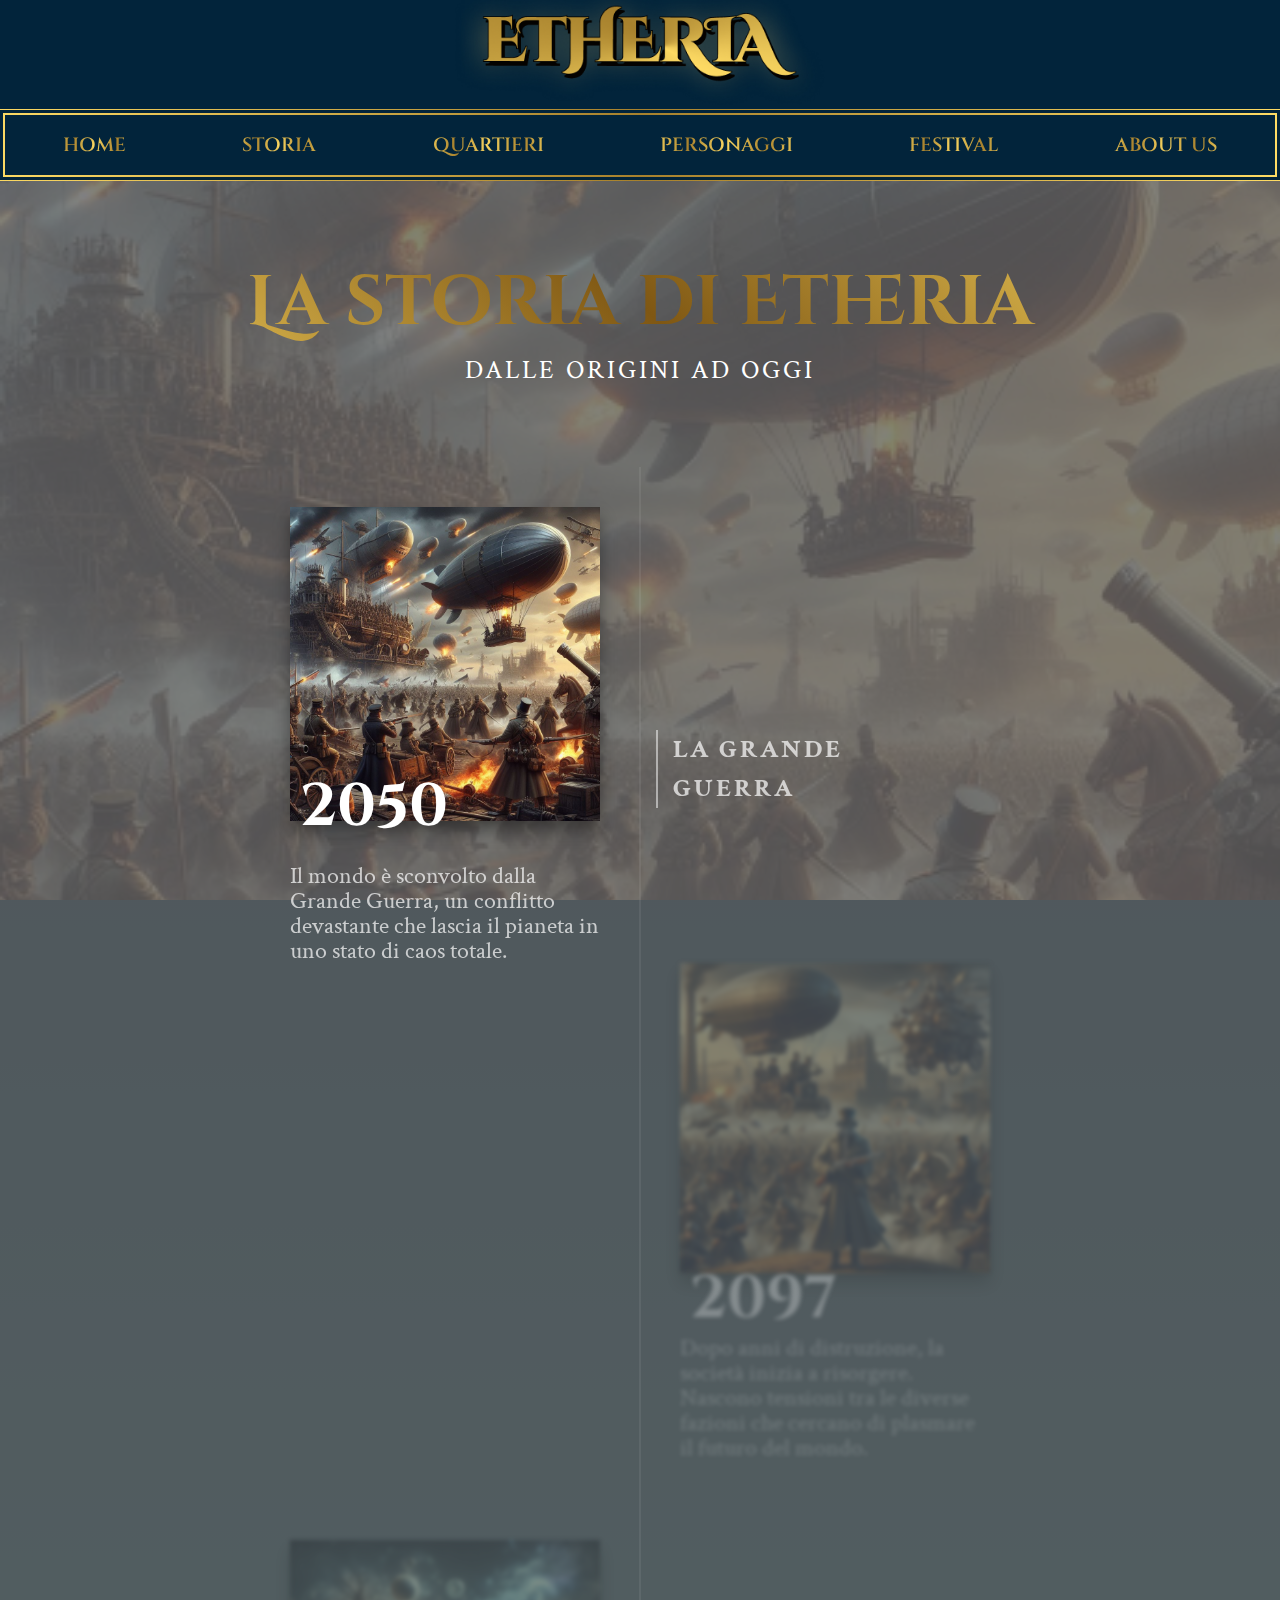
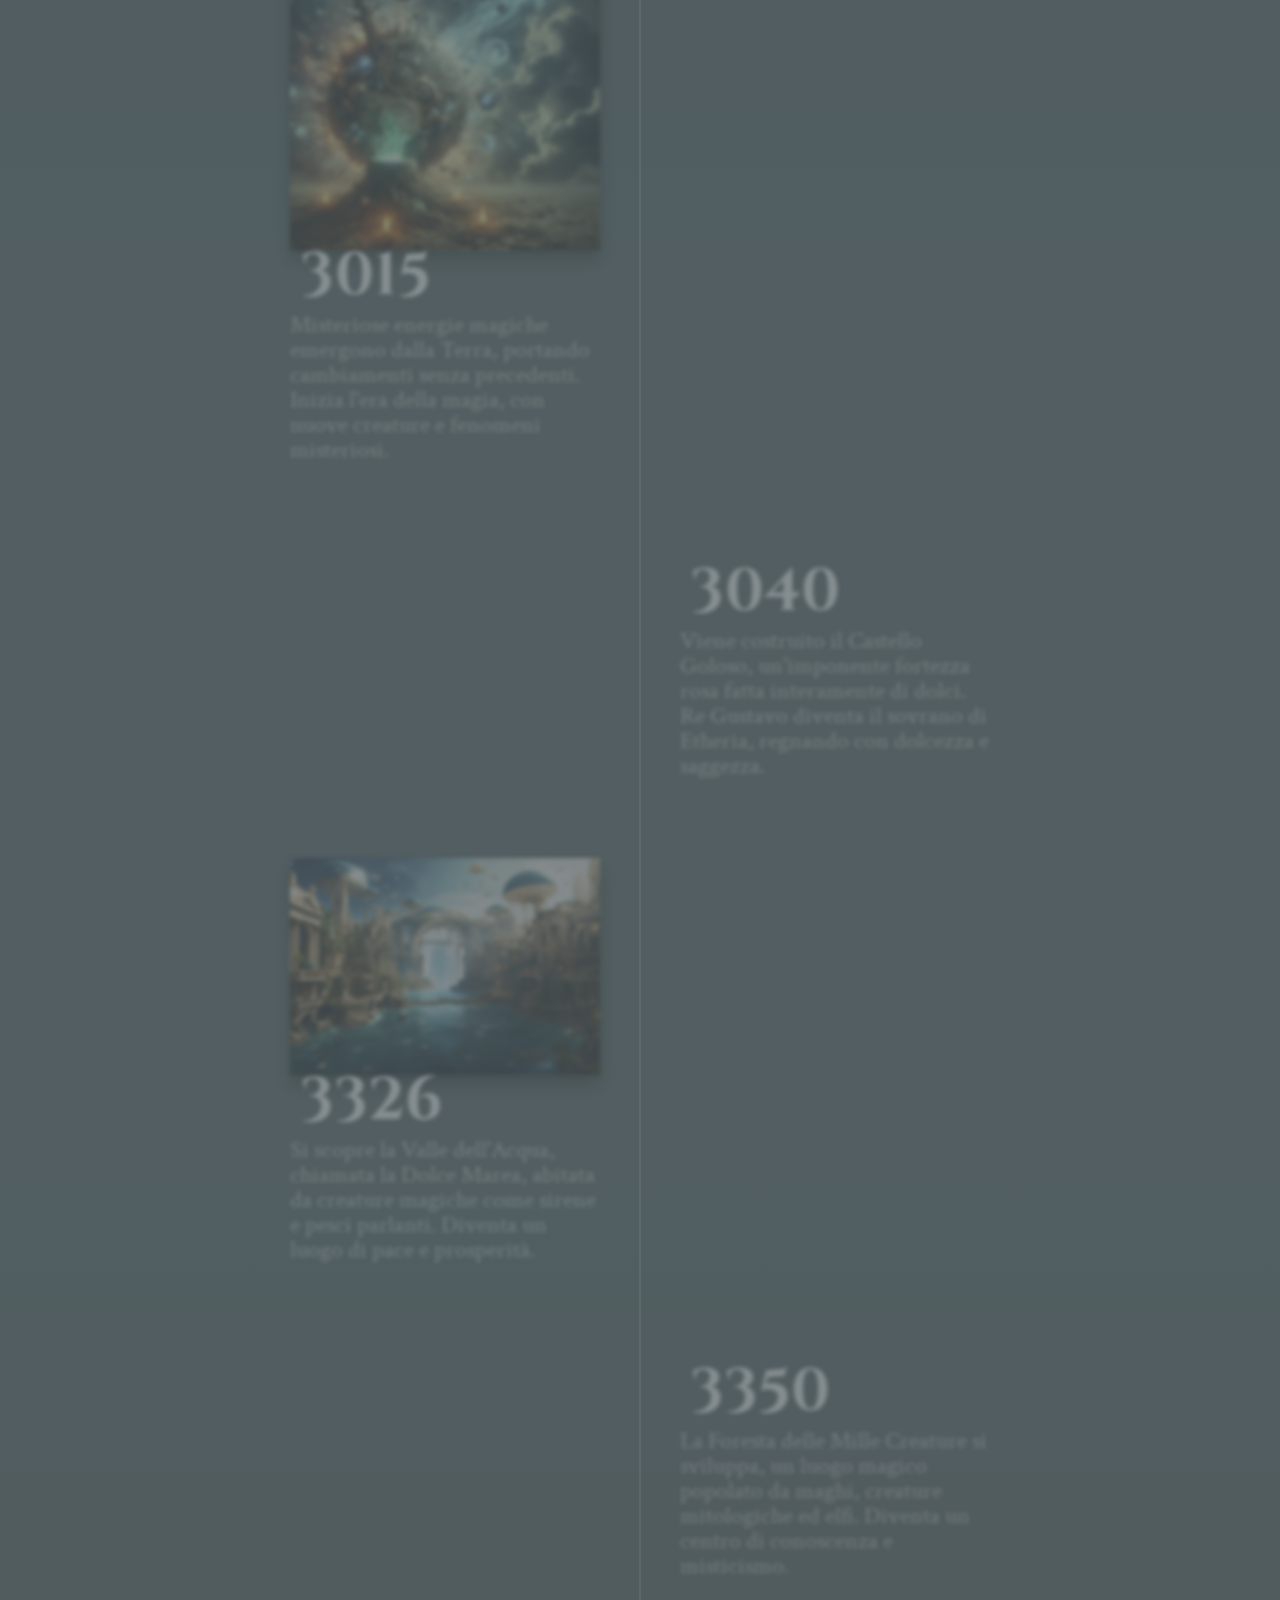
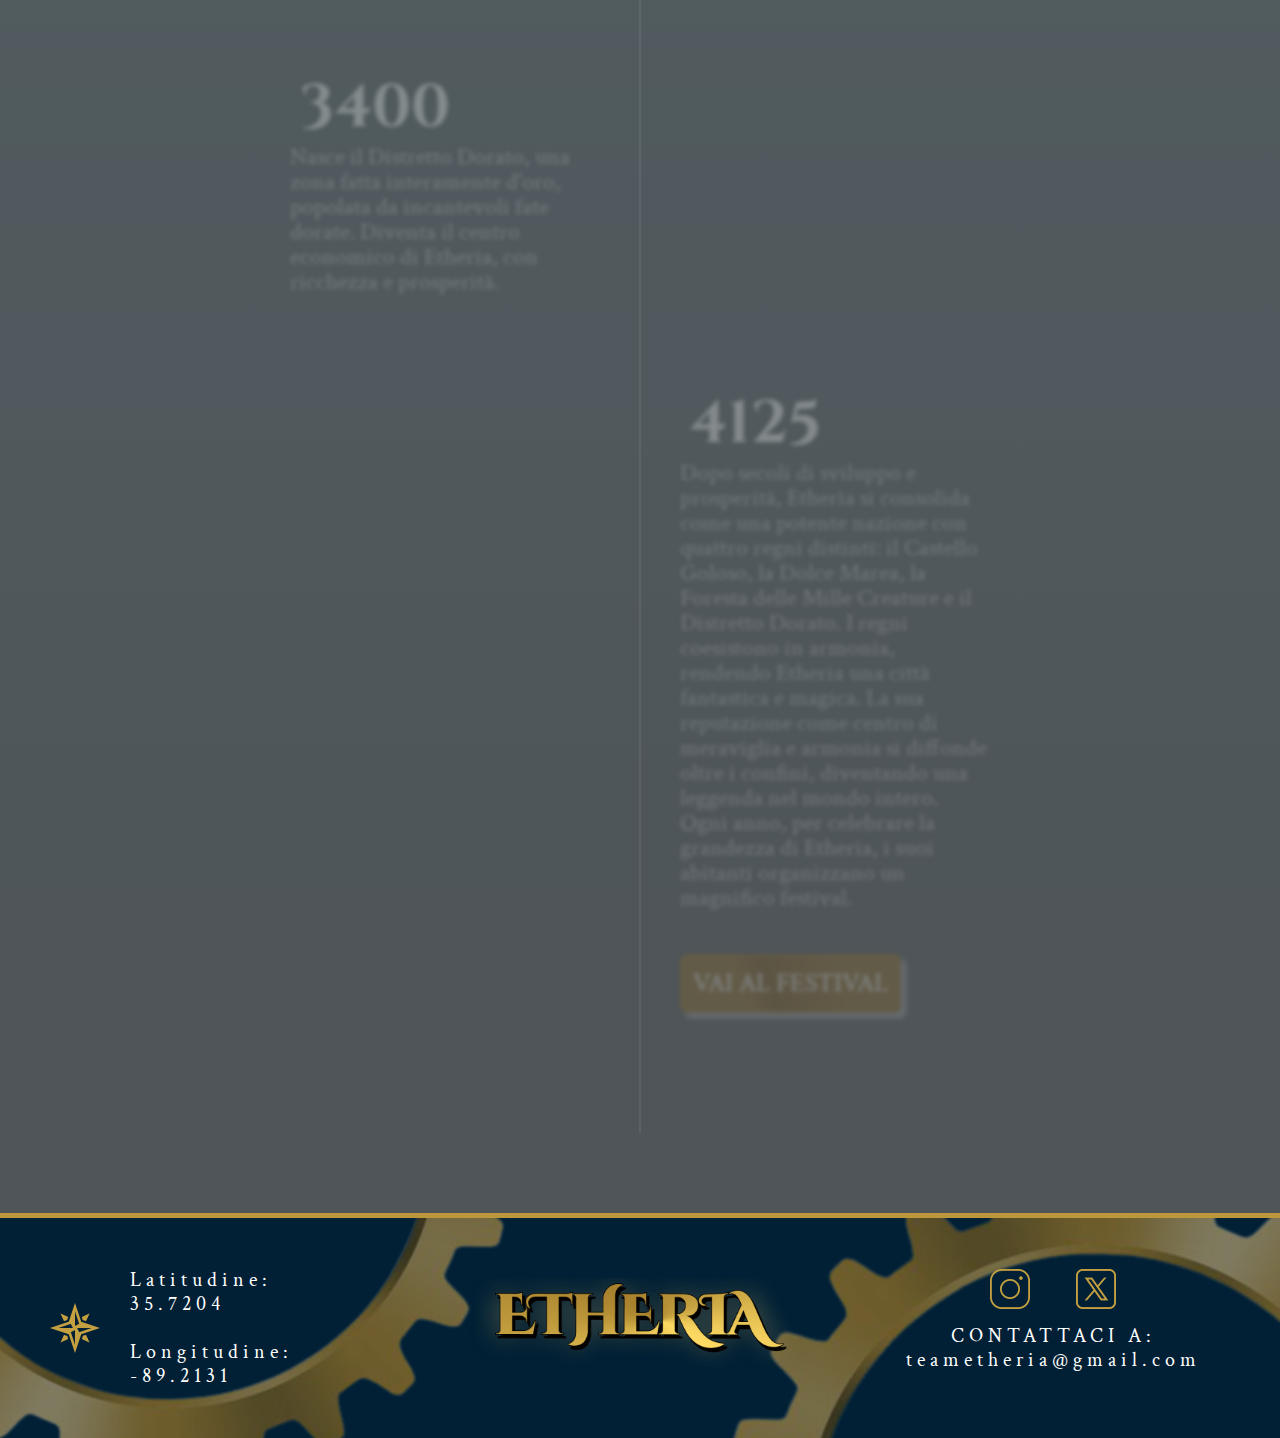
==== 2_storia/storia.html @ 47915394 "Add files via upload" ====
<!DOCTYPE html>
<html lang="it">
<head>
  <meta charset="utf-8" />
  <meta name="viewport" content="width=device-width, initial-scale=1" />
  <link rel="stylesheet" type="text/css" href="css.css" />
  <link rel="stylesheet" type="text/css" href="../general/css.css" />
  <link rel="preconnect" href="https://fonts.googleapis.com" />
  <link rel="preconnect" href="https://fonts.gstatic.com" crossorigin />
  <link
          href="https://fonts.googleapis.com/css2?family=Cinzel+Decorative:wght@400;700;900&family=Cinzel:wght@400..900&display=swap"
          rel="stylesheet"
  />
  <link
          href="https://fonts.googleapis.com/css2?family=Cinzel+Decorative:wght@400;700;900&display=swap"
          rel="stylesheet"
  />
  <style>
    @import url("https://fonts.googleapis.com/css2?family=Crimson+Text:ital,wght@0,400;0,600;0,700;1,400;1,600;1,700&display=swap");
  </style>
  <title>ETHERIA</title>

  <!-- Bootstrap CSS -->
  <link href="https://cdn.jsdelivr.net/npm/bootstrap@5.3.3/dist/css/bootstrap.min.css" rel="stylesheet" integrity="sha384-QWTKZyjpPEjISv5WaRU9OFeRpok6YctnYmDr5pNlyT2bRjXh0JMhjY6hW+ALEwIH" crossorigin="anonymous"/>
</head>


<body>

<!-- navbar -->

<a class="navbar-brand" id="logo1" href="../1_home/index.html">
  <img src="img/logo.png" class="centered-image" alt=""/></a>

<nav class="navbar sticky-top navbar-expand-lg">
  <a href="#"><img src="img/logo.png" id="logo2" class="centered-image" alt=""/></a>
  <button class="navbar-toggler" type="button" data-bs-toggle="collapse" data-bs-target="#navbarNavAltMarkup" aria-controls="navbarNavAltMarkup" aria-expanded="false" aria-label="Toggle navigation">
    <span class="navbar-toggler-icon"></span>
  </button>
  <div class="collapse navbar-links navbar-collapse" id="navbarNavAltMarkup">
    <div class="navbar-nav mt-2 mb-2">
      <a class="mx-auto px-2 nav-link" href="../1_home/index.html">HOME</a>
      <a class="mx-auto px-2 nav-link" href="#">STORIA</a>
      <a class="mx-auto px-2 nav-link" href="../3_quartieri/quartieri.html">QUARTIERI</a>
      <a class="mx-auto px-2 nav-link" href="../4_personaggi/personaggi.html">PERSONAGGI</a>
      <a class="mx-auto px-2 nav-link" href="../5_festival/festival.html">FESTIVAL</a>
      <a class="mx-auto px-2 nav-link" href="../6_contatti/contatti.html">ABOUT US</a>
    </div>
  </div>
</nav>


<div id="timeline-1" class="timeline-container">
  <div class="timeline-header">
    <h2 class="timeline-header__title"> La storia di Etheria</h2>
    <h3 class="timeline-header__subtitle"> DALLE ORIGINI AD OGGI</h3>
  </div>

  <div class="timeline">
    <div class="timeline-item" data-text="LA GRANDE GUERRA">
      <div class="timeline__content">
        <img class="timeline__img" src="img/1.png" alt="">
        <h2 class="timeline__content-title">2050</h2>
        <p class="timeline__content-desc"> Il mondo è sconvolto dalla Grande Guerra, un conflitto devastante che lascia il pianeta in uno stato di caos totale. </p>
      </div>
    </div>

    <div class="timeline-item">
      <div class="timeline__content">
        <img class="timeline__img" src="img/2.png" alt="">
        <h2 class="timeline__content-title"> 2097 </h2>
        <p class="timeline__content-desc"> Dopo anni di distruzione, la società inizia a risorgere. Nascono tensioni tra le diverse fazioni che cercano di plasmare il futuro del mondo.</p>
      </div>
    </div>

    <div class="timeline-item">
      <div class="timeline__content">
        <img class="timeline__img" src="img/3.png" alt="">
        <h2 class="timeline__content-title">3015</h2>
        <p class="timeline__content-desc"> Misteriose energie magiche emergono dalla Terra, portando cambiamenti senza precedenti. Inizia l'era della magia, con nuove creature e fenomeni misteriosi. </p>
      </div>
    </div>

    <div class="timeline-item" data-text="CASTELLO GOLOSO">
      <div class="timeline__content">
        <img class="timeline__img" src="img/5.png" alt="">
        <h2 class="timeline__content-title">3040</h2>
        <p class="timeline__content-desc"> Viene costruito il Castello Goloso, un'imponente fortezza rosa fatta interamente di dolci. Re Gustavo diventa il sovrano di Etheria, regnando con dolcezza e saggezza. </p>
      </div>
    </div>

    <div class="timeline-item" data-text="DOLCE MAREA">
      <div class="timeline__content">
        <img class="timeline__img" src="img/6.png" alt="">
        <h2 class="timeline__content-title">3326</h2>
        <p class="timeline__content-desc"> Si scopre la Valle dell'Acqua, chiamata la Dolce Marea, abitata da creature magiche come sirene e pesci parlanti. Diventa un luogo di pace e prosperità.</p>
      </div>
    </div>

    <div class="timeline-item" data-text="FORESTA DELLE MILLE CREATURE">
      <div class="timeline__content">
        <img class="timeline__img" src="img/7.png" alt="">
        <h2 class="timeline__content-title">3350</h2>
        <p class="timeline__content-desc"> La Foresta delle Mille Creature si sviluppa, un luogo magico popolato da maghi, creature mitologiche ed elfi. Diventa un centro di conoscenza e misticismo.</p>
      </div>
    </div>

    <div class="timeline-item" data-text="DISTRETTO DORATO">
      <div class="timeline__content">
        <img class="timeline__img" src="img/8.png" alt="">
        <h2 class="timeline__content-title">3400</h2>
        <p class="timeline__content-desc"> Nasce il Distretto Dorato, una zona fatta interamente d'oro, popolata da incantevoli fate dorate. Diventa il centro economico di Etheria, con ricchezza e prosperità.</p>
      </div>
    </div>

    <div class="timeline-item">
      <div class="timeline__content">
        <img class="timeline__img" src="img/9.png" alt="">
        <h2 class="timeline__content-title"> 4125</h2>
        <p class="timeline__content-desc"> Dopo secoli di sviluppo e prosperità, Etheria si consolida come una potente nazione con quattro regni distinti: il Castello Goloso, la Dolce Marea, la Foresta delle Mille Creature e il Distretto Dorato. I regni coesistono in armonia, rendendo Etheria una città fantastica e magica. La sua reputazione come centro di meraviglia e armonia si diffonde oltre i confini, diventando una leggenda nel mondo intero. Ogni anno, per celebrare la grandezza di Etheria, i suoi abitanti organizzano un magnifico festival.</p>
        <br>
        <button class="btn btn-primary" type="button">
          <span class="text"><a href="../5_festival/festival.html" style="text-decoration: none; color: white;"> VAI AL FESTIVAL </a></span>
        </button>
      </div>
    </div>

  </div>
</div>


<footer class="footer" style="margin-top: 0px">
  <img src="img/ingranaggio.svg" alt="" class="footer-ingranaggio" id="footer-ingranaggio1"/>
  <img src="img/ingranaggio.svg" alt="" class="footer-ingranaggio" id="footer-ingranaggio2"/>

  <div class="footer-side-left no-mobile">
    <img src="img/footerStar.png" alt="" id="footer_star" />
    <div>
      <div class="text footer-text">
        <span>Latitudine: <br/> 35.7204</span>
      </div>
      <br/>
      <div class="text footer-text">
        <span>Longitudine: <br/>-89.2131</span>
      </div>
    </div>
  </div>
  <img src="img/logo.png" id="logo-footer" class="centered-image" alt=""/>
  <div class="footer-side-right">
    <div class="top">
      <a href="https://www.instagram.com" target="_blank"><img src="img/instagramFooter.png" id="instagram_icon" alt=""/></a>
      <a href="https://twitter.com" target="_blank"><img src="img/xFooter.png" alt="" id="x_icon"/></a>
    </div>
    <div class="bottom text footer-text">
      <span>CONTATTACI A: <br/>teametheria@gmail.com</span>
    </div>
    <div class="bottom"></div>
  </div>
</footer>




<script src="js.js"></script>
<!-- Boostrap boundle with popper -->
<script src="https://cdn.jsdelivr.net/npm/bootstrap@5.3.3/dist/js/bootstrap.bundle.min.js"
        integrity="sha384-YvpcrYf0tY3lHB60NNkmXc5s9fDVZLESaAA55NDzOxhy9GkcIdslK1eN7N6jIeHz"
        crossorigin="anonymous"></script>

<script src="https://code.jquery.com/jquery-3.6.0.min.js"></script>
<script>
  (function($) {
    $.fn.timeline = function() {
      var selectors = {
        id: $(this),
        item: $(this).find(".timeline-item"),
        activeClass: "timeline-item--active",
        img: ".timeline__img"
      };
      selectors.item.eq(0).addClass(selectors.activeClass);
      selectors.id.css(
              "background-image",
              "url(" +
              selectors.item
                      .first()
                      .find(selectors.img)
                      .attr("src") +
              ")"
      );
      var itemLength = selectors.item.length;
      $(window).scroll(function() {
        var max, min;
        var pos = $(this).scrollTop();
        selectors.item.each(function(i) {
          min = $(this).offset().top;
          max = $(this).height() + $(this).offset().top;
          var that = $(this);
          if (i == itemLength - 2 && pos > min + $(this).height() / 2) {
            selectors.item.removeClass(selectors.activeClass);
            selectors.id.css(
                    "background-image",
                    "url(" +
                    selectors.item
                            .last()
                            .find(selectors.img)
                            .attr("src") +
                    ")"
            );
            selectors.item.last().addClass(selectors.activeClass);
          } else if (pos <= max - 40 && pos >= min) {
            selectors.id.css(
                    "background-image",
                    "url(" +
                    $(this)
                            .find(selectors.img)
                            .attr("src") +
                    ")"
            );
            selectors.item.removeClass(selectors.activeClass);
            $(this).addClass(selectors.activeClass);
          }
        });
      });

      // Aggiungiamo un controllo per dispositivi mobili
      function checkMobile() {
        if ($(window).width() <= 767) {
          selectors.item.css("width", "100%"); // Imposta la larghezza degli elementi al 100% su dispositivi mobili
        } else {
          selectors.item.css("width", ""); // Rimuove la larghezza impostata su dispositivi non mobili
        }
      }

      // Eseguiamo la funzione al caricamento della pagina e al ridimensionamento della finestra
      checkMobile();
      $(window).resize(checkMobile);
    };
  })(jQuery);

  $("#timeline-1").timeline();
</script>

</body>
</html>
---- 2_storia/css.css ----
/* Responsive */
@media only screen and (max-width: 767px) {
    .timeline {
        align-items: center; /* Centra i timeline-item verticalmente */
        padding-left: 3%;
        padding-right: 3%;
    }

    .timeline-item {
        width: 100%; /* Imposta la larghezza al 100% per occupare l'intero spazio */
        padding: 20px; /* Riduce il padding per adattarsi meglio ai dispositivi mobili */
        text-align: center; /* Centra il testo all'interno del timeline-item */
        margin-bottom: 5%;
    }

    .timeline-item:before {
        left: 50%; /* Posiziona il data-text al centro */
        transform: translateX(-50%); /* Sposta il data-text all'indietro del 50% della sua larghezza */
        top: auto; /* Rimuove il posizionamento in alto */
        display: none;
    }

    .timeline-item:nth-child(even):before {
        right: 50%; /* Posiziona il data-text al centro */
        left: auto; /* Rimuove il posizionamento a sinistra */
        transform: translateX(50%); /* Sposta il data-text all'indietro del 50% della sua larghezza */
    }
}

/* CSS for timeline */
.timeline {
    display: flex;
    margin: 0 auto;
    flex-wrap: wrap;
    flex-direction: column;
    max-width: 700px;
    position: relative;
}
.timeline__content-title {
    font-weight: bold;
    font-size: 60px;
    margin: -10px 0 0 0;
    transition: .4s;
    padding: 0 10px;
    box-sizing: border-box;
    font-family:"Cinzel";
    color: #fff;
}
.timeline__content-desc {
    margin: 0;
    font-size: 24px;
    box-sizing: border-box;
    color: rgba(255, 255, 255, 0.7);
    font-family: "Crimson Text";
    font-weight: normal;
    line-height: 25px;
}
.timeline:before {
    position: absolute;
    left: 50%;
    width: 2px;
    height: 100%;
    margin-left: -1px;
    content: "";
    background: rgba(255, 255, 255, 0.07);
}
.timeline-item {
    padding: 40px 0;
    opacity: 0.3;
    filter: blur(2px);
    transition: .5s;
    box-sizing: border-box;
    width: calc(50% - 40px);
    display: flex;
    position: relative;
    transform: translateY(-80px);
}
.timeline-item:before {
    content: attr(data-text);
    letter-spacing: 3px;
    width: 100%;
    position: absolute;
    color: rgba(255, 255, 255, 0.7);
    font-size: 26px;
    font-family: "Crimson Text";
    font-weight: bold;
    border-left: 2px solid rgba(255, 255, 255, 0.5);
    top: 70%;
    margin-top: -5px;
    padding-left: 15px;
    opacity: 0;
    right: calc(-100% - 56px);
}
.timeline-item:nth-child(even) {
    align-self: flex-end;
}
.timeline-item:nth-child(even):before {
    right: auto;
    text-align: right;
    left: calc(-100% - 56px);
    padding-left: 0;
    border-left: none;
    border-right: 2px solid rgba(255, 255, 255, 0.5);
    padding-right: 15px;
}
.timeline-item--active {
    opacity: 1;
    transform: translateY(0);
    filter: blur(0px);
}
.timeline-item--active:before {
    top: 50%;
    transition: .3s all .2s;
    opacity: 1;
}
.timeline-item--active .timeline__content-title {
    margin: -50px 0 20px 0;
}
.timeline__img {
    max-width: 100%;
    box-shadow: 0 10px 15px rgba(0, 0, 0, 0.4);
}
.timeline-container {
    width: 100%;
    position: relative;
    padding: 80px 0;
    transition: .3s ease 0s;
    background-attachment: fixed;
    background-size: cover;
}
.timeline-container:before {
    position: absolute;
    left: 0;
    top: 0;
    width: 100%;
    height: 100%;
    background: rgba(99, 99, 99, 0.8);
    content: "";
}
.timeline-header {
    width: 100%;
    text-align: center;
    margin-bottom: 80px;
    position: relative;
}
.timeline-header__title {
    font-size: 70px;
    font-family:"Cinzel Decorative";
    font-weight: bolder;
    margin: 0;
    background: linear-gradient(45deg, #FCD963, #7F5713, #FFDC64);
    -webkit-background-clip: text;
    -webkit-text-fill-color: transparent;
    background-clip: text;
}

.timeline-header__subtitle {
    font-family:"Crimson Text";
    font-size: 26px;
    letter-spacing: 3px;
    margin: 10px 0 0 0;
    font-weight: lighter;
    color: white;
}
---- general/css.css ----
* {
  margin: 0;
  padding: 0;
  box-sizing: border-box;
}


body {
  background: linear-gradient(
        to bottom,
        #02243b 10%,
        #0f4e5c 40%,
        #0f4e5c 60%,
        #012035 90%
    ) !important;
  margin: 0;
  overflow-x: hidden;
}
main {
  padding: 40px;
  display: flex !important;
  flex-direction: column;
  gap: 100px;
  overflow-x: hidden;
}

.ingranaggio-rotante {
  z-index: -1;
  opacity: 0.2;
  filter: blur(5px);
  animation: rotate 50s linear infinite;
  position: absolute;
}
@keyframes rotate {
  from {
    transform: rotate(0deg);
  }
  to {
    transform: rotate(360deg);
  }
}


#timer_box {
  /* margin-top: 150px; */
  width: 70vw;
  margin: auto;
  padding: 10px;
  border-width: 2px;
  border-style: solid;
  filter: drop-shadow(0 0 20px rgba(167, 129, 45, 1));
  border: 2px solid goldenrod;
  border-radius: 10px;
  background-color: #022136;
}

#timer {
  border: 2px solid goldenrod;
  border-radius: 10px;
  padding: 20px 40px;
  display: flex;
  overflow: hidden;
  font-family: "Cinzel";
  font-weight: bold;
}
.timer-section {
  color: goldenrod;
  width: 25%;
  text-align: center;
}
.label {
  font-size: 1.5vw;
  text-transform: uppercase;
  background: linear-gradient(
    45deg,
    #fcd963 0%,
    #7f5713 40%,
    #fcd963 60%,
    #7f5713 100%
  );
  font-family: "Cinzel";
  -webkit-background-clip: text;
  -webkit-text-fill-color: transparent;
  background-clip: text;
}
.number {
  font-size: 55px;
  background: linear-gradient(
    45deg,
    #fcd963 0%,
    #7f5713 40%,
    #fcd963 60%,
    #7f5713 100%
  );
  -webkit-background-clip: text;
  -webkit-text-fill-color: transparent;
  background-clip: text;
}

.subtitle {
  font-family: "Cinzel";
  font-size: 50px;
  font-weight: 800;
  background: linear-gradient(-30deg, #ffdc64 5%, #7f5713 80%);
  width: fit-content;
  -webkit-background-clip: text;
  -webkit-text-fill-color: transparent;
  background-clip: text;
}

.center-subtitle {
  text-align: center;
  margin: auto;
}
.relative {
  position: relative;
}

.text {
  color: white;
  line-height: 50px;
  font-size: calc(1em + 0.8vw);
  font-family: "Crimson Text", serif;
}

nav {
  background-color: #02243b;
  border-image: linear-gradient(to right, #fcd963, #a7812d, #ffdc64) 1;
  border-top-width: 1px;
  border-top-style: solid;
  border-bottom-style: solid;
  border-bottom-width: 1px;
  padding: 3px !important;
}
.sticky-top{
  position:sticky !important;
}
a.navbar-brand {
  display: block;
  width: fit-content;
  margin: auto;
  /* font-family: "Cinzel Decorative";
      font-size: 2.3em;
      font-weight: 900;
      background: linear-gradient(to right, #FCD963, #A7812D, #FFDC64);
      text-shadow: 2px 2px 5px rgba(0,0,0,0.3);
      -webkit-text-fill-color: transparent;
      -webkit-background-clip: text; */
}
.navbar-links {
  border-width: 2px;
  border-style: solid;
  border-image: linear-gradient(to right, #fcd963, #a7812d, #ffdc64) 1;
  width: 98%;
}

#offcanvasNavbar {
  background: rgba(1, 32, 53, 1);
}
#offcanvasNavbarLabel {
  background: radial-gradient(
    circle,
    rgba(252, 217, 99, 1) 0%,
    rgba(167, 129, 45, 1) 50%,
    rgba(255, 220, 100, 1) 100%
  );
  -webkit-background-clip: text;
  background-clip: text;
  color: transparent;
  -webkit-text-fill-color: transparent;
}
.centered-image {
  margin: auto;
  width: 30vw;
}
.navbar-nav {
  width: 100%;
  display: flex;
  flex-direction: row;
  justify-content: space-evenly;
}
a.nav-link {
  font-family: "Cinzel";
  font-size: 1.2em;
  font-weight: 600;
  background: radial-gradient(
    circle,
    rgba(252, 217, 99, 1) 0%,
    rgba(167, 129, 45, 1) 50%,
    rgba(255, 220, 100, 1) 100%
  );
  -webkit-background-clip: text;
  background-clip: text;
  color: transparent;
  -webkit-text-fill-color: transparent;
}
a.nav-link:hover {
  /* box-shadow: 0 0 10px 5px rgba(255, 255, 255, 0.5); */
  text-shadow: 0 0 3px rgba(255, 255, 255, 0.6);
}
span.navbar-toggler-icon {
  background-image: url("data:image/svg+xml;charset=utf8,%3Csvg viewBox='0 0 32 32' xmlns='http://www.w3.org/2000/svg'%3E%3Cpath stroke='rgba(127,87,19, 1)' stroke-width='2' stroke-linecap='round' stroke-miterlimit='10' d='M4 8h24M4 16h24M4 24h24'/%3E%3C/svg%3E") !important;
}

.first-desc-image {
  width: 100%;
}
.flex-col {
  display: flex;
  flex-direction: column;
  padding: 0 !important;
}
.flex-row {
  display: flex;
  flex-direction: row;
  justify-content: space-between;
  flex-wrap: wrap;
}

.custom-toggler.navbar-toggler {
  border-color: rgb(127, 87, 19) !important;
}

.footer {
  display: flex;
  flex-direction: row;
  justify-content: space-between;
  align-items: center;
  padding: 100px 50px;
  border-top: 5px solid #bc973b;
  overflow: hidden;
  position: relative;
  margin-top: 80px;
}
.footer-side-left {
  display: flex;
  align-items: center;
  width: fit-content;
  gap: 30px;
  width: 30%;
}
.footer-side-right {
  display: flex;
  flex-direction: column;
  align-items: center;
  width: fit-content;
  gap: 15px;
  text-align: center;
  width: 30%;
}
.footer-side-right .top {
  width: 50%;
  display: flex;
  justify-content: space-evenly;
  gap: 20px;
}
.footer-text {
  font-size: 20px !important;
  line-height: 24px !important;
  letter-spacing: 5px;
}
#logo-footer {
  width: 30%;
  margin: 0;
}
.footer-ingranaggio {
  z-index: -1;
  position: absolute;
  opacity: 0.6;
  animation: rotate 90s linear infinite;
}
#footer-ingranaggio1 {
  width: 40%;
  bottom: -15%;
  left: -10%;
}

#footer-ingranaggio2 {
  width: 50%;
  top: -18%;
  right: -8%;
}


.btn-primary {
  font-family: "Crimson Text";
  font-size: 0.75em;
  font-weight: bold;
  background: linear-gradient(
    70deg,
    #926b20 30%,
    rgba(127, 87, 19, 1) 40%,
    #926b20 70%
  );
  transition: all 0.2s ease;
  box-shadow: 5px 5px 4px rgba(255, 255, 255, 0.5);
  border-radius: 20px;
  border: 1px solid #926b20 !important;
  margin-top: 20px;
}

.btn-primary:hover {
  transform: scale(1.1);
  box-shadow: 5px 5px 20px rgba(255, 255, 255, 0.5);
}

.si-mobile {
  display: none !important;
}

.center-par {
  width: 80%;
  justify-content: space-between;
  margin: auto;
}
.centered-absolute{
  position:absolute;
  top:50%;
  left:50%;
  width:fit-content;
  height: auto;
  transform: translate(-50%, -50%);
}
.text-col {
  width: 36vw;
}

#logo2 {
  display: none;
}

.customHR{
  width:90%;
  height:4px;
  background: linear-gradient(30deg, #ffdc64 5%, #7f5713 80%);
  margin:auto;
  margin-top: 50px;
  margin-bottom: 50px;
}
.page-title-absolute{
  position:absolute;
  bottom:25%;
  left:50%;
  transform: translateX(-50%);
}

#footer_star{
  width: 50px;
}
#instagram_icon{
  width: 40px;
}
#x_icon{
  width: 40px;
}

#instagram_icon:hover{
  transform: scale(1.3);
}

#x_icon:hover{
  transform: scale(1.3);
}


@media all and (max-width: 1440px) {
  .navbar-brand {
    width: 30%;
  }
  .center-par {
    width: 90%;
  }
  .footer {
    padding: 50px;
  }
  #footer-ingranaggio1 {
    width: 60%;
    bottom: -35%;
    left: -17%;
  }
  #footer-ingranaggio2 {
    width: 65%;
    top: -50%;
    right: -18%;
  }
  .text {
    font-size: 26px;
    line-height: 45px;
  }
}

@media only screen and (max-width: 991px) {
  body {
    background: linear-gradient(
      to bottom,
      #02243b 0%,
      #0f4e5c 10%,
      #012035 95%
    ) !important;
  }
  main {
    padding: 20px;
  }
  .navbar {
    display: flex;
    flex-direction: row !important;
    padding: 5px 20px !important;
  }
  .text-col {
    width: 100%;
  }
  .subtitle {
    margin: auto;
    font-size: calc(20px + 3vw);
  }
  .no-mobile {
    display: none !important;
  }
  .invert-col-mobile {
    flex-direction: column-reverse !important;
  }
  .si-mobile {
    display: block !important;
  }
  .center-mobile{
    margin:auto;
  }
  .text {
    font-size: 16px;
    line-height: 35px;
  }
  .footer {
    flex-direction: column;
  }
  #logo-footer {
    width: 60%;
  }
  .footer-side-right {
    width: fit-content;
  }
  #footer-ingranaggio1 {
    width: 50%;
    bottom: -20%;
    left: -20%;
  }
  #footer-ingranaggio2 {
    width: 50%;
    top: -20%;
    right: -20%;
  }
  #logo1 {
    display: none;
  }
  #logo2 {
    display: block;
    height: 50px;
    width: auto;
  }
  .number{
    font-size:33px;
  }
  #timer{
    padding:5px;
  }
  #timer_box{
    padding:3px;
  }
  .label{
    font-size:14px
  }
}
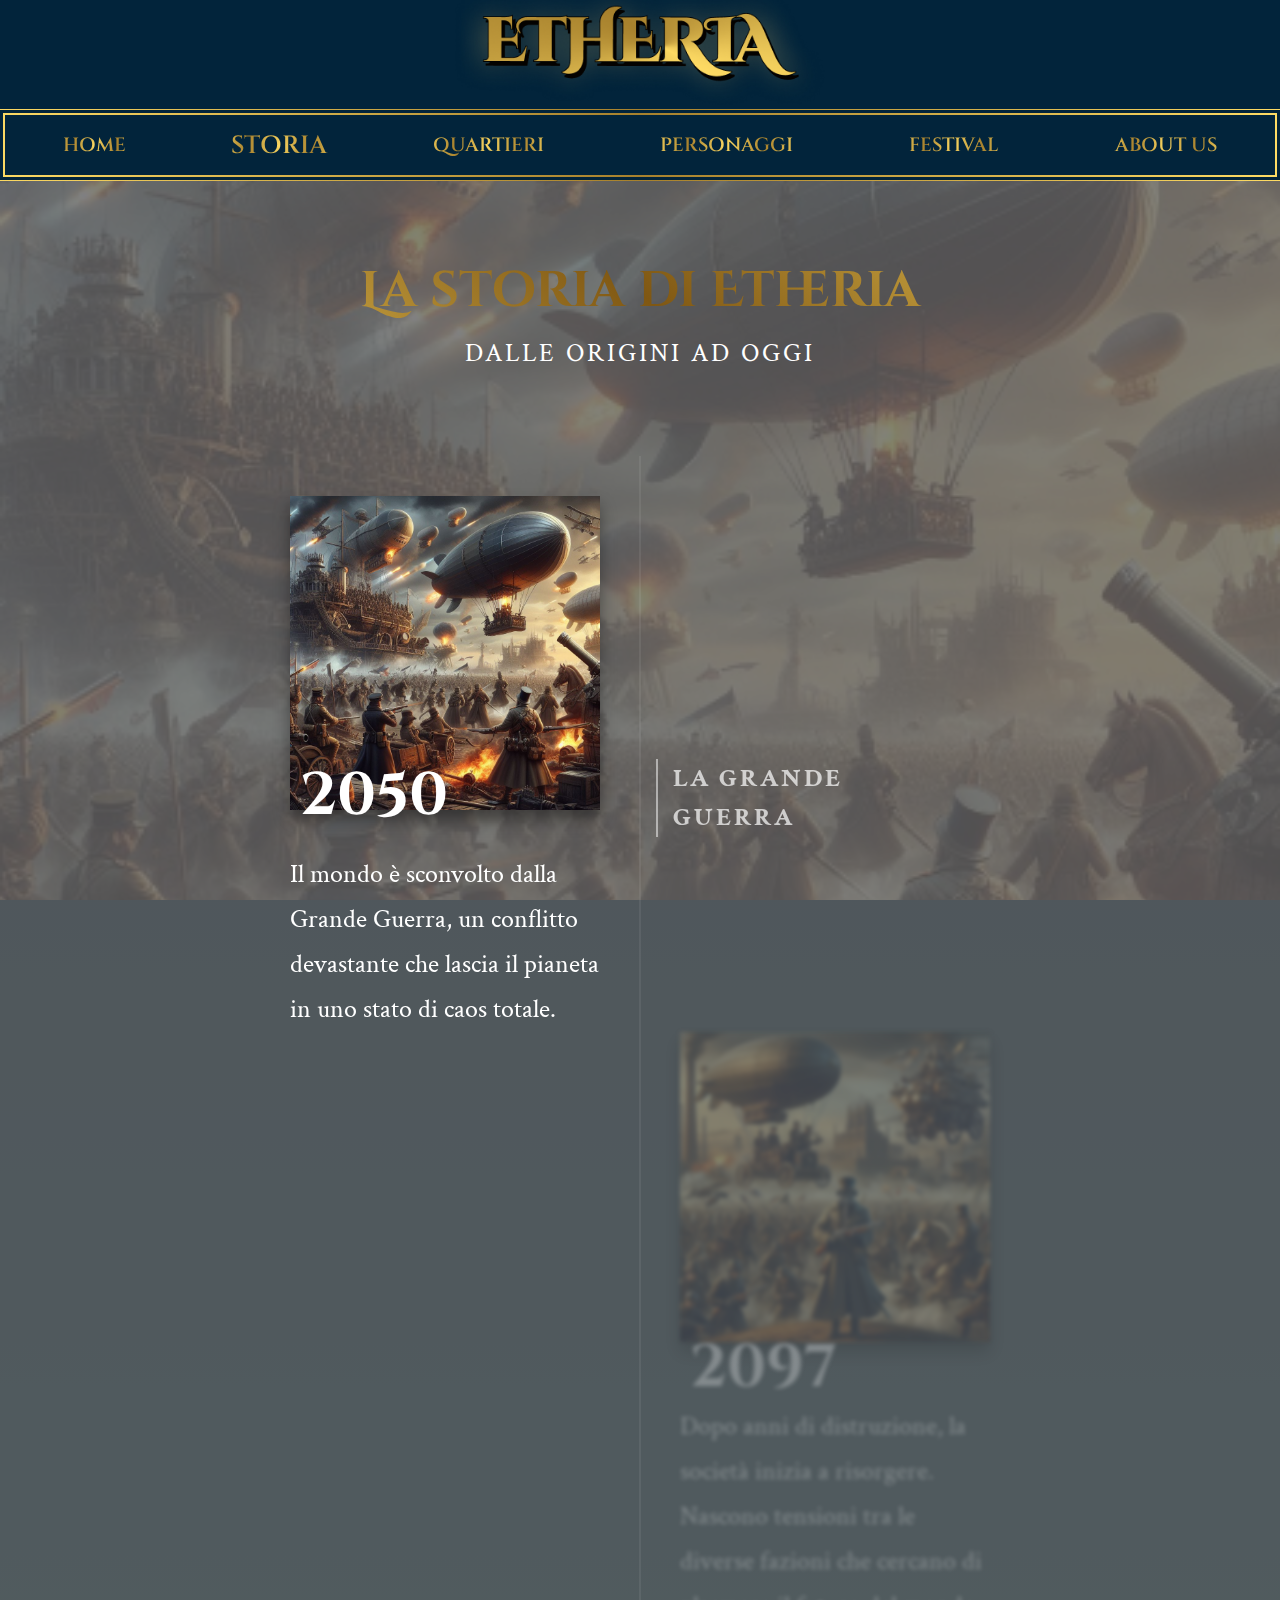
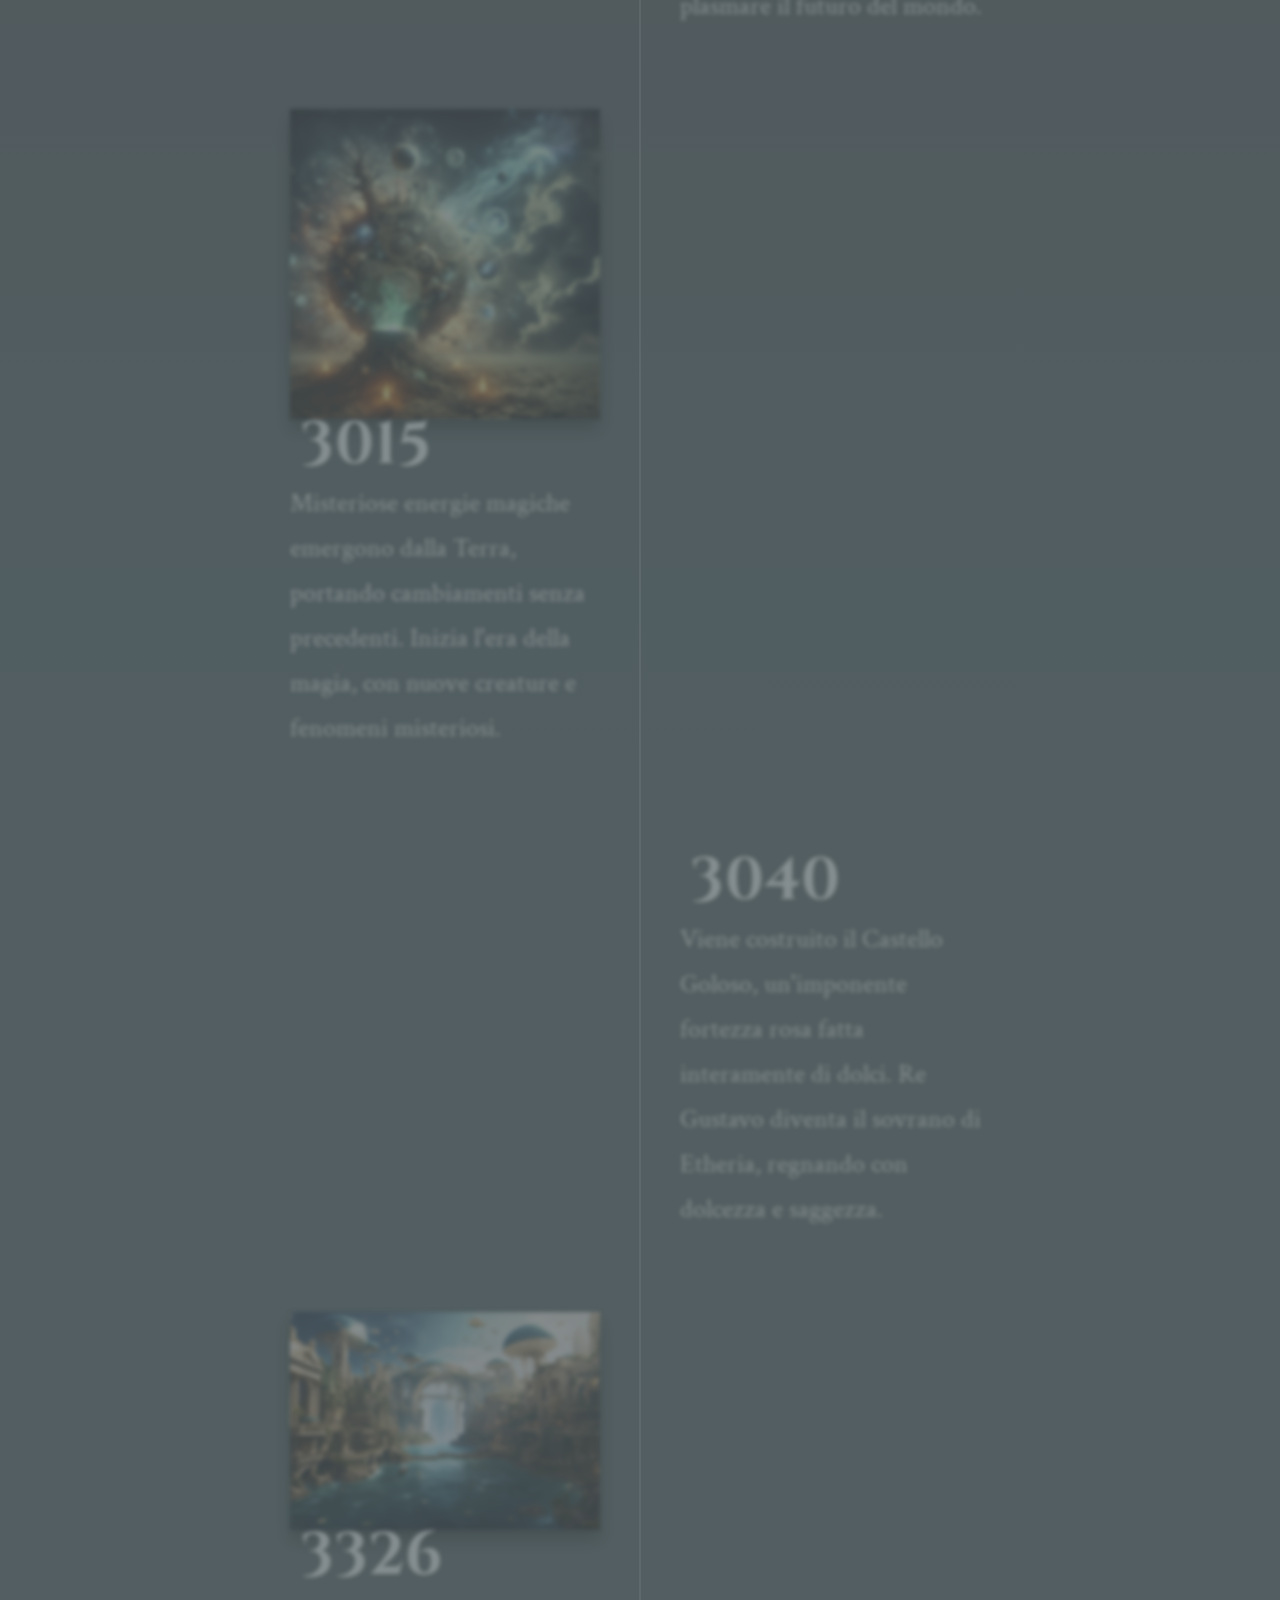
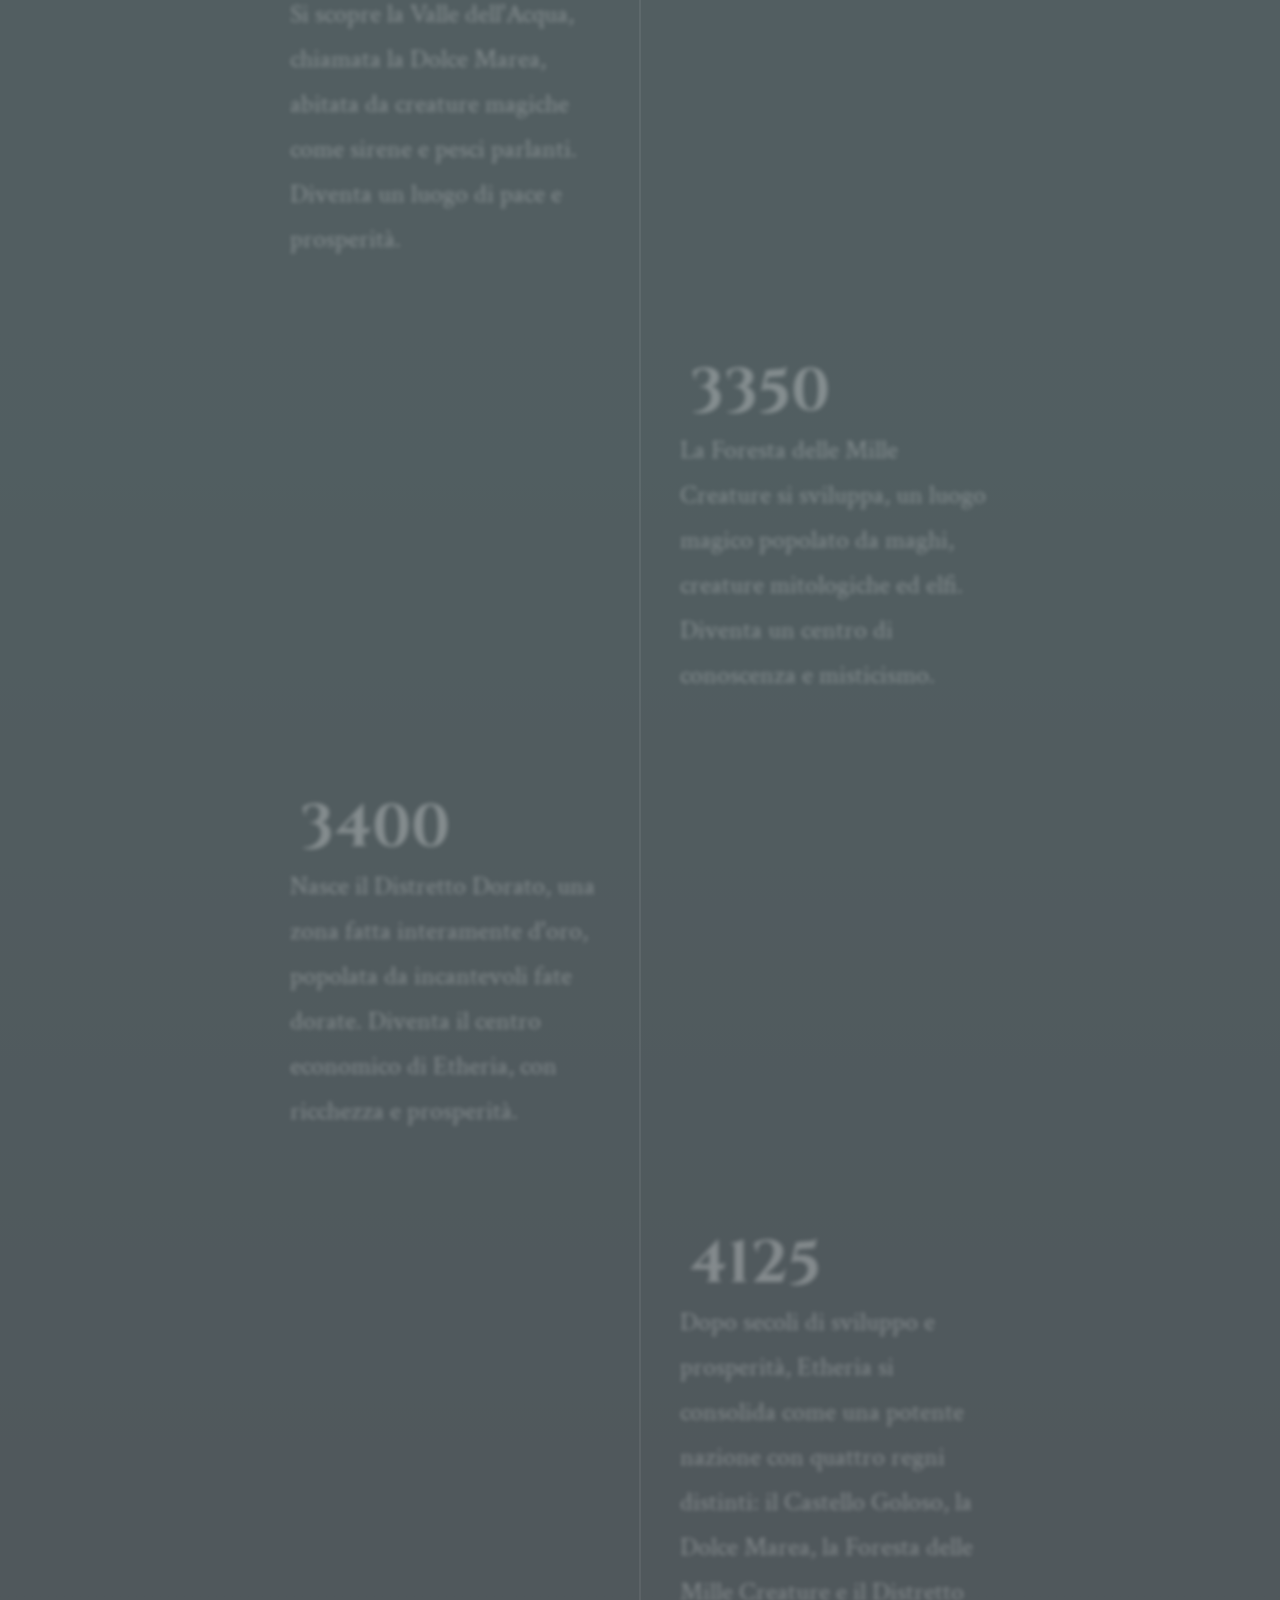
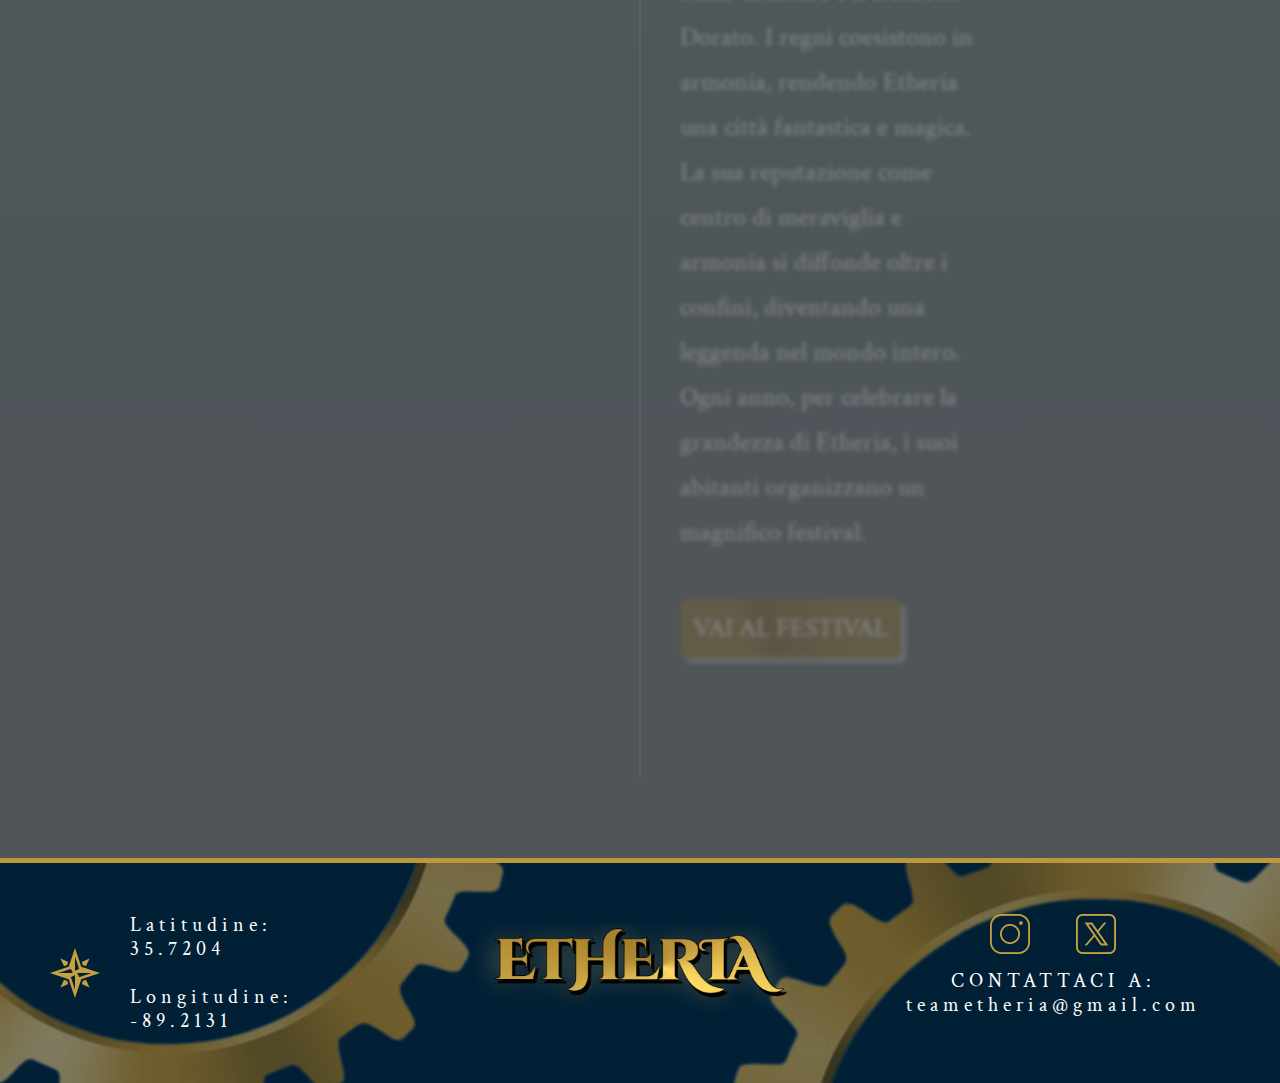
==== commit 03a334ae: "Add files via upload" ====
--- a/2_storia/storia.html
+++ b/2_storia/storia.html
@@ -33,14 +33,14 @@
   <img src="img/logo.png" class="centered-image" alt=""/></a>
 
 <nav class="navbar sticky-top navbar-expand-lg">
-  <a href="#"><img src="img/logo.png" id="logo2" class="centered-image" alt=""/></a>
+  <a href="../1_home/index.html"><img src="img/logo.png" id="logo2" class="centered-image" alt=""/></a>
   <button class="navbar-toggler" type="button" data-bs-toggle="collapse" data-bs-target="#navbarNavAltMarkup" aria-controls="navbarNavAltMarkup" aria-expanded="false" aria-label="Toggle navigation">
     <span class="navbar-toggler-icon"></span>
   </button>
   <div class="collapse navbar-links navbar-collapse" id="navbarNavAltMarkup">
     <div class="navbar-nav mt-2 mb-2">
       <a class="mx-auto px-2 nav-link" href="../1_home/index.html">HOME</a>
-      <a class="mx-auto px-2 nav-link" href="#">STORIA</a>
+      <a id="nav_storia" class="mx-auto px-2 nav-link" href="#">STORIA</a>
       <a class="mx-auto px-2 nav-link" href="../3_quartieri/quartieri.html">QUARTIERI</a>
       <a class="mx-auto px-2 nav-link" href="../4_personaggi/personaggi.html">PERSONAGGI</a>
       <a class="mx-auto px-2 nav-link" href="../5_festival/festival.html">FESTIVAL</a>
@@ -53,7 +53,7 @@
 <div id="timeline-1" class="timeline-container">
   <div class="timeline-header">
     <h2 class="timeline-header__title"> La storia di Etheria</h2>
-    <h3 class="timeline-header__subtitle"> DALLE ORIGINI AD OGGI</h3>
+    <h3 class="text timeline-header__subtitle"> DALLE ORIGINI AD OGGI</h3>
   </div>
 
   <div class="timeline">
@@ -61,7 +61,7 @@
       <div class="timeline__content">
         <img class="timeline__img" src="img/1.png" alt="">
         <h2 class="timeline__content-title">2050</h2>
-        <p class="timeline__content-desc"> Il mondo è sconvolto dalla Grande Guerra, un conflitto devastante che lascia il pianeta in uno stato di caos totale. </p>
+        <p class="text timeline__content-desc"> Il mondo è sconvolto dalla Grande Guerra, un conflitto devastante che lascia il pianeta in uno stato di caos totale. </p>
       </div>
     </div>
 
@@ -69,7 +69,7 @@
       <div class="timeline__content">
         <img class="timeline__img" src="img/2.png" alt="">
         <h2 class="timeline__content-title"> 2097 </h2>
-        <p class="timeline__content-desc"> Dopo anni di distruzione, la società inizia a risorgere. Nascono tensioni tra le diverse fazioni che cercano di plasmare il futuro del mondo.</p>
+        <p class="text timeline__content-desc"> Dopo anni di distruzione, la società inizia a risorgere. Nascono tensioni tra le diverse fazioni che cercano di plasmare il futuro del mondo.</p>
       </div>
     </div>
 
@@ -77,7 +77,7 @@
       <div class="timeline__content">
         <img class="timeline__img" src="img/3.png" alt="">
         <h2 class="timeline__content-title">3015</h2>
-        <p class="timeline__content-desc"> Misteriose energie magiche emergono dalla Terra, portando cambiamenti senza precedenti. Inizia l'era della magia, con nuove creature e fenomeni misteriosi. </p>
+        <p class="text timeline__content-desc"> Misteriose energie magiche emergono dalla Terra, portando cambiamenti senza precedenti. Inizia l'era della magia, con nuove creature e fenomeni misteriosi. </p>
       </div>
     </div>
 
@@ -85,7 +85,7 @@
       <div class="timeline__content">
         <img class="timeline__img" src="img/5.png" alt="">
         <h2 class="timeline__content-title">3040</h2>
-        <p class="timeline__content-desc"> Viene costruito il Castello Goloso, un'imponente fortezza rosa fatta interamente di dolci. Re Gustavo diventa il sovrano di Etheria, regnando con dolcezza e saggezza. </p>
+        <p class="text timeline__content-desc"> Viene costruito il Castello Goloso, un'imponente fortezza rosa fatta interamente di dolci. Re Gustavo diventa il sovrano di Etheria, regnando con dolcezza e saggezza. </p>
       </div>
     </div>
 
@@ -93,7 +93,7 @@
       <div class="timeline__content">
         <img class="timeline__img" src="img/6.png" alt="">
         <h2 class="timeline__content-title">3326</h2>
-        <p class="timeline__content-desc"> Si scopre la Valle dell'Acqua, chiamata la Dolce Marea, abitata da creature magiche come sirene e pesci parlanti. Diventa un luogo di pace e prosperità.</p>
+        <p class="text timeline__content-desc"> Si scopre la Valle dell'Acqua, chiamata la Dolce Marea, abitata da creature magiche come sirene e pesci parlanti. Diventa un luogo di pace e prosperità.</p>
       </div>
     </div>
 
@@ -101,7 +101,7 @@
       <div class="timeline__content">
         <img class="timeline__img" src="img/7.png" alt="">
         <h2 class="timeline__content-title">3350</h2>
-        <p class="timeline__content-desc"> La Foresta delle Mille Creature si sviluppa, un luogo magico popolato da maghi, creature mitologiche ed elfi. Diventa un centro di conoscenza e misticismo.</p>
+        <p class="text timeline__content-desc"> La Foresta delle Mille Creature si sviluppa, un luogo magico popolato da maghi, creature mitologiche ed elfi. Diventa un centro di conoscenza e misticismo.</p>
       </div>
     </div>
 
@@ -109,7 +109,7 @@
       <div class="timeline__content">
         <img class="timeline__img" src="img/8.png" alt="">
         <h2 class="timeline__content-title">3400</h2>
-        <p class="timeline__content-desc"> Nasce il Distretto Dorato, una zona fatta interamente d'oro, popolata da incantevoli fate dorate. Diventa il centro economico di Etheria, con ricchezza e prosperità.</p>
+        <p class="text timeline__content-desc"> Nasce il Distretto Dorato, una zona fatta interamente d'oro, popolata da incantevoli fate dorate. Diventa il centro economico di Etheria, con ricchezza e prosperità.</p>
       </div>
     </div>
 
@@ -117,7 +117,7 @@
       <div class="timeline__content">
         <img class="timeline__img" src="img/9.png" alt="">
         <h2 class="timeline__content-title"> 4125</h2>
-        <p class="timeline__content-desc"> Dopo secoli di sviluppo e prosperità, Etheria si consolida come una potente nazione con quattro regni distinti: il Castello Goloso, la Dolce Marea, la Foresta delle Mille Creature e il Distretto Dorato. I regni coesistono in armonia, rendendo Etheria una città fantastica e magica. La sua reputazione come centro di meraviglia e armonia si diffonde oltre i confini, diventando una leggenda nel mondo intero. Ogni anno, per celebrare la grandezza di Etheria, i suoi abitanti organizzano un magnifico festival.</p>
+        <p class="text timeline__content-desc"> Dopo secoli di sviluppo e prosperità, Etheria si consolida come una potente nazione con quattro regni distinti: il Castello Goloso, la Dolce Marea, la Foresta delle Mille Creature e il Distretto Dorato. I regni coesistono in armonia, rendendo Etheria una città fantastica e magica. La sua reputazione come centro di meraviglia e armonia si diffonde oltre i confini, diventando una leggenda nel mondo intero. Ogni anno, per celebrare la grandezza di Etheria, i suoi abitanti organizzano un magnifico festival.</p>
         <br>
         <button class="btn btn-primary" type="button">
           <span class="text"><a href="../5_festival/festival.html" style="text-decoration: none; color: white;"> VAI AL FESTIVAL </a></span>
@@ -190,7 +190,9 @@
       var itemLength = selectors.item.length;
       $(window).scroll(function() {
         var max, min;
-        var pos = $(this).scrollTop();
+        var windowHeight = $(window).height();
+        var pos = $(this).scrollTop() + windowHeight/2;
+
         selectors.item.each(function(i) {
           min = $(this).offset().top;
           max = $(this).height() + $(this).offset().top;
--- a/2_storia/css.css
+++ b/2_storia/css.css
@@ -144,7 +144,7 @@
     position: relative;
 }
 .timeline-header__title {
-    font-size: 70px;
+    font-size: 50px;
     font-family:"Cinzel Decorative";
     font-weight: bolder;
     margin: 0;
@@ -163,3 +163,6 @@
     color: white;
 }
 
+#nav_storia{
+    transform: scale(1.3);
+}--- a/general/css.css
+++ b/general/css.css
@@ -46,6 +46,7 @@
   width: 70vw;
   margin: auto;
   padding: 10px;
+  margin-bottom: 16px;
   border-width: 2px;
   border-style: solid;
   filter: drop-shadow(0 0 20px rgba(167, 129, 45, 1));
@@ -198,6 +199,7 @@
   /* box-shadow: 0 0 10px 5px rgba(255, 255, 255, 0.5); */
   text-shadow: 0 0 3px rgba(255, 255, 255, 0.6);
 }
+
 span.navbar-toggler-icon {
   background-image: url("data:image/svg+xml;charset=utf8,%3Csvg viewBox='0 0 32 32' xmlns='http://www.w3.org/2000/svg'%3E%3Cpath stroke='rgba(127,87,19, 1)' stroke-width='2' stroke-linecap='round' stroke-miterlimit='10' d='M4 8h24M4 16h24M4 24h24'/%3E%3C/svg%3E") !important;
 }
@@ -230,7 +232,7 @@
   border-top: 5px solid #bc973b;
   overflow: hidden;
   position: relative;
-  margin-top: 80px;
+  margin-top: 200px;
 }
 .footer-side-left {
   display: flex;
